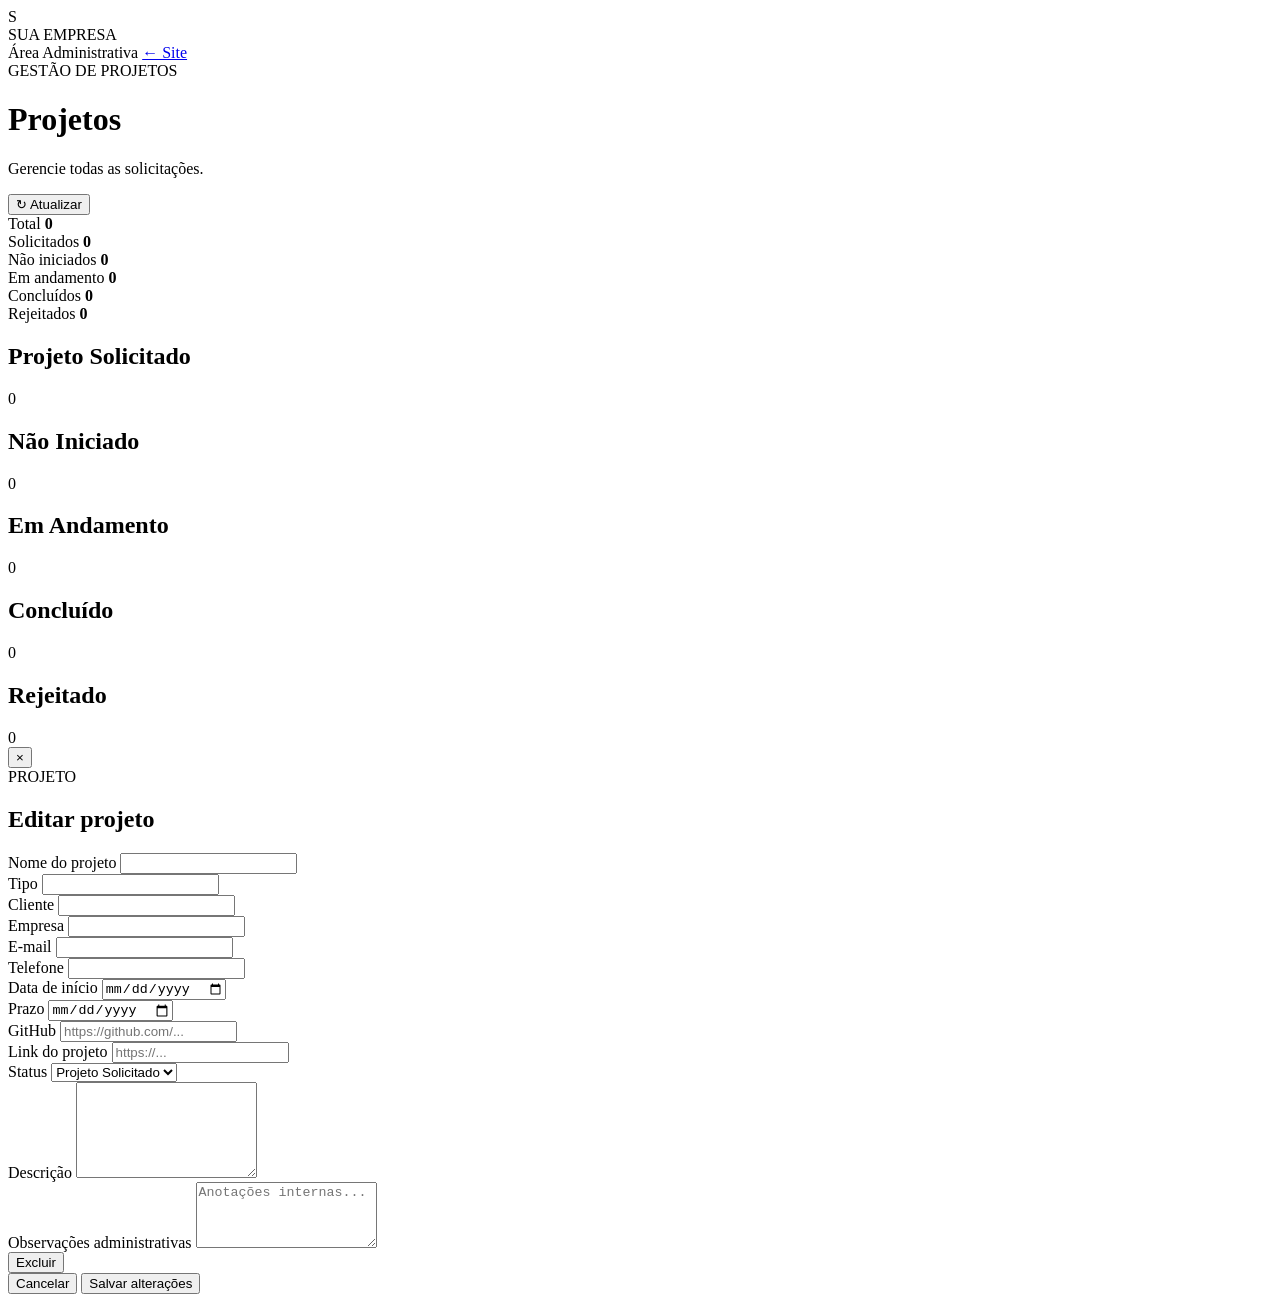
==== admin.html @ 691ab94f "Update and rename index2.html to admin.html" ====
<!DOCTYPE html>
<html lang="pt-BR">

<head>

    <meta charset="UTF-8">

    <meta
        name="viewport"
        content="width=device-width, initial-scale=1.0"
    >

    <title>
        Área Administrativa | Projetos
    </title>

    <link
        rel="stylesheet"
        href="style.css"
    >

</head>


<body class="admin-body">


    <!-- =====================================================
         CABEÇALHO
    ====================================================== -->

    <header class="admin-header">

        <div class="logo">

            <div class="logo-icon">
                S
            </div>

            <span>
                SUA EMPRESA
            </span>

        </div>


        <div class="admin-actions">

            <span>
                Área Administrativa
            </span>

            <a
                href="index.html"
                class="back-admin"
            >
                ← Site
            </a>

        </div>

    </header>


    <!-- =====================================================
         CONTEÚDO
    ====================================================== -->

    <main class="admin-content">


        <div class="admin-title">

            <div>

                <span class="tag">
                    GESTÃO DE PROJETOS
                </span>

                <h1>
                    Projetos
                </h1>

                <p>
                    Gerencie todas as solicitações.
                </p>

            </div>


            <button
                type="button"
                class="refresh-btn"
                onclick="renderKanban()"
            >
                ↻ Atualizar
            </button>

        </div>


        <!-- =====================================================
             ESTATÍSTICAS
        ====================================================== -->

        <div class="stats">

            <div class="stat-card">

                <span>
                    Total
                </span>

                <strong id="totalProjetos">
                    0
                </strong>

            </div>


            <div class="stat-card">

                <span>
                    Solicitados
                </span>

                <strong id="totalSolicitados">
                    0
                </strong>

            </div>


            <div class="stat-card">

                <span>
                    Não iniciados
                </span>

                <strong id="totalNaoIniciados">
                    0
                </strong>

            </div>


            <div class="stat-card">

                <span>
                    Em andamento
                </span>

                <strong id="totalAndamento">
                    0
                </strong>

            </div>


            <div class="stat-card">

                <span>
                    Concluídos
                </span>

                <strong id="totalConcluidos">
                    0
                </strong>

            </div>


            <div class="stat-card">

                <span>
                    Rejeitados
                </span>

                <strong id="totalRejeitados">
                    0
                </strong>

            </div>

        </div>


        <!-- =====================================================
             KANBAN
        ====================================================== -->

        <div class="kanban">


            <!-- PROJETO SOLICITADO -->

            <div
                class="kanban-column solicitado"
            >

                <div class="column-header">

                    <h2>
                        Projeto Solicitado
                    </h2>

                    <span id="count-solicitado">
                        0
                    </span>

                </div>


                <div
                    class="drop-zone"
                    id="solicitado"
                    ondragover="allowDrop(event)"
                    ondrop="drop(event)"
                ></div>

            </div>


            <!-- NÃO INICIADO -->

            <div
                class="kanban-column nao-iniciado"
            >

                <div class="column-header">

                    <h2>
                        Não Iniciado
                    </h2>

                    <span id="count-nao-iniciado">
                        0
                    </span>

                </div>


                <div
                    class="drop-zone"
                    id="nao-iniciado"
                    ondragover="allowDrop(event)"
                    ondrop="drop(event)"
                ></div>

            </div>


            <!-- ANDAMENTO -->

            <div
                class="kanban-column andamento"
            >

                <div class="column-header">

                    <h2>
                        Em Andamento
                    </h2>

                    <span id="count-andamento">
                        0
                    </span>

                </div>


                <div
                    class="drop-zone"
                    id="andamento"
                    ondragover="allowDrop(event)"
                    ondrop="drop(event)"
                ></div>

            </div>


            <!-- CONCLUÍDO -->

            <div
                class="kanban-column concluido"
            >

                <div class="column-header">

                    <h2>
                        Concluído
                    </h2>

                    <span id="count-concluido">
                        0
                    </span>

                </div>


                <div
                    class="drop-zone"
                    id="concluido"
                    ondragover="allowDrop(event)"
                    ondrop="drop(event)"
                ></div>

            </div>


            <!-- REJEITADO -->

            <div
                class="kanban-column rejeitado"
            >

                <div class="column-header">

                    <h2>
                        Rejeitado
                    </h2>

                    <span id="count-rejeitado">
                        0
                    </span>

                </div>


                <div
                    class="drop-zone"
                    id="rejeitado"
                    ondragover="allowDrop(event)"
                    ondrop="drop(event)"
                ></div>

            </div>


        </div>

    </main>


    <!-- =====================================================
         MODAL DE EDIÇÃO
    ====================================================== -->

    <div
        id="projectModal"
        class="modal"
    >

        <div class="modal-box project-modal">


            <button
                type="button"
                class="close-modal"
                onclick="fecharProjeto()"
            >
                ×
            </button>


            <div class="modal-header">

                <span class="tag">
                    PROJETO
                </span>

                <h2>
                    Editar projeto
                </h2>

            </div>


            <form id="editProjectForm">


                <input
                    type="hidden"
                    id="editId"
                >


                <div class="form-row">

                    <div class="form-group">

                        <label>
                            Nome do projeto
                        </label>

                        <input
                            type="text"
                            id="editNome"
                            required
                        >

                    </div>


                    <div class="form-group">

                        <label>
                            Tipo
                        </label>

                        <input
                            type="text"
                            id="editTipo"
                        >

                    </div>

                </div>


                <div class="form-row">

                    <div class="form-group">

                        <label>
                            Cliente
                        </label>

                        <input
                            type="text"
                            id="editCliente"
                        >

                    </div>


                    <div class="form-group">

                        <label>
                            Empresa
                        </label>

                        <input
                            type="text"
                            id="editEmpresa"
                        >

                    </div>

                </div>


                <div class="form-row">

                    <div class="form-group">

                        <label>
                            E-mail
                        </label>

                        <input
                            type="email"
                            id="editEmail"
                        >

                    </div>


                    <div class="form-group">

                        <label>
                            Telefone
                        </label>

                        <input
                            type="text"
                            id="editTelefone"
                        >

                    </div>

                </div>


                <div class="form-row">

                    <div class="form-group">

                        <label>
                            Data de início
                        </label>

                        <input
                            type="date"
                            id="editInicio"
                        >

                    </div>


                    <div class="form-group">

                        <label>
                            Prazo
                        </label>

                        <input
                            type="date"
                            id="editPrazo"
                        >

                    </div>

                </div>


                <div class="form-group">

                    <label>
                        GitHub
                    </label>

                    <input
                        type="url"
                        id="editGithub"
                        placeholder="https://github.com/..."
                    >

                </div>


                <div class="form-group">

                    <label>
                        Link do projeto
                    </label>

                    <input
                        type="url"
                        id="editLink"
                        placeholder="https://..."
                    >

                </div>


                <div class="form-group">

                    <label>
                        Status
                    </label>

                    <select id="editStatus">

                        <option value="solicitado">
                            Projeto Solicitado
                        </option>

                        <option value="nao-iniciado">
                            Não Iniciado
                        </option>

                        <option value="andamento">
                            Em Andamento
                        </option>

                        <option value="concluido">
                            Concluído
                        </option>

                        <option value="rejeitado">
                            Rejeitado
                        </option>

                    </select>

                </div>


                <div class="form-group">

                    <label>
                        Descrição
                    </label>

                    <textarea
                        id="editDescricao"
                        rows="6"
                    ></textarea>

                </div>


                <div class="form-group">

                    <label>
                        Observações administrativas
                    </label>

                    <textarea
                        id="editObservacoes"
                        rows="4"
                        placeholder="Anotações internas..."
                    ></textarea>

                </div>


                <div class="modal-buttons">


                    <button
                        type="button"
                        class="delete-btn"
                        onclick="excluirProjeto()"
                    >
                        Excluir
                    </button>


                    <div>

                        <button
                            type="button"
                            class="cancel-btn"
                            onclick="fecharProjeto()"
                        >
                            Cancelar
                        </button>


                        <button
                            type="submit"
                            class="btn"
                        >
                            Salvar alterações
                        </button>

                    </div>

                </div>

            </form>

        </div>

    </div>


    <script src="script.js"></script>

</body>

</html>
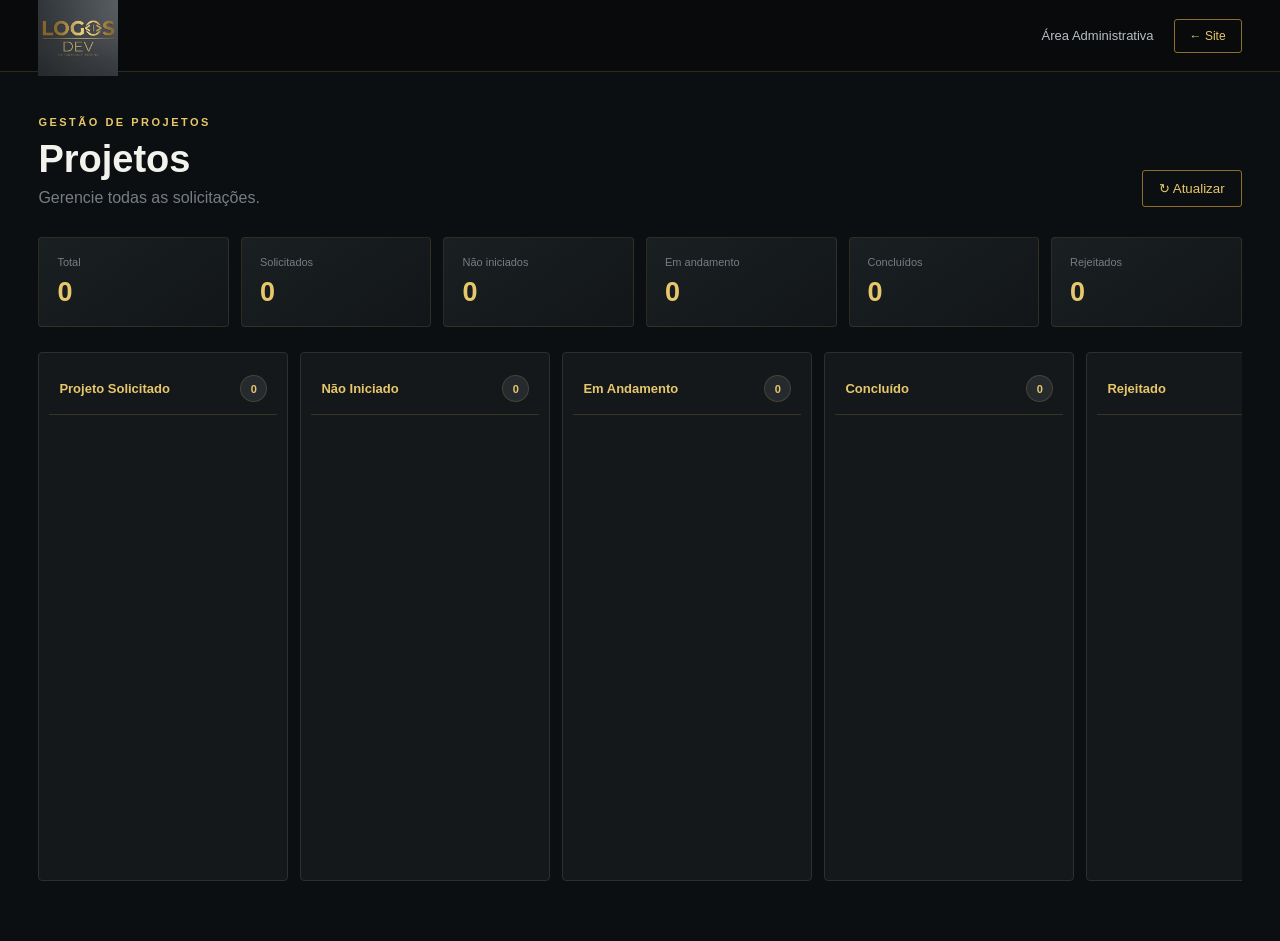
==== commit d20e7c2a: "Add logo image to admin header and clean HTML Updated the admin.html file to include a logo image in" ====
--- a/admin.html
+++ b/admin.html
@@ -31,17 +31,10 @@
 
     <header class="admin-header">
 
-        <div class="logo">
-
-            <div class="logo-icon">
-                S
-            </div>
-
-            <span>
-                SUA EMPRESA
-            </span>
-
-        </div>
+        <div class="logo-image">
+    <img src="logosdev_logo.jpg" alt="LOGOS DEV">
+</div>
+
 
 
         <div class="admin-actions">
--- a/style.css
+++ b/style.css
@@ -0,0 +1,2144 @@
+/* =========================================================
+   LOGOS DEV
+   IDENTIDADE VISUAL
+   Preto / Cinza / Dourado
+========================================================= */
+
+:root {
+
+    /* DOURADOS DA LOGO */
+
+    --gold-light: #e7c76b;
+    --gold: #c9a34a;
+    --gold-dark: #8f6d2e;
+    --gold-soft: #b99a58;
+
+    /* FUNDOS */
+
+    --black: #0b0d0f;
+    --black-2: #101315;
+    --black-3: #15191c;
+    --black-4: #1b2024;
+
+    /* CINZAS */
+
+    --gray-dark: #252a2e;
+    --gray: #777d82;
+    --gray-light: #b9bec2;
+
+    /* TEXTO */
+
+    --white: #f4f2ed;
+    --white-soft: #d8d5ce;
+
+    /* STATUS */
+
+    --green: #4ca875;
+    --red: #b85c5c;
+    --orange: #c78a3c;
+
+    /* EFEITOS */
+
+    --gold-glow:
+        0 0 25px rgba(201, 163, 74, .12);
+
+    --shadow:
+        0 15px 40px rgba(0, 0, 0, .35);
+
+}
+
+
+/* =========================================================
+   RESET
+========================================================= */
+
+* {
+
+    margin: 0;
+
+    padding: 0;
+
+    box-sizing: border-box;
+
+}
+
+
+html {
+
+    scroll-behavior: smooth;
+
+}
+
+
+body {
+
+    font-family:
+        Arial,
+        Helvetica,
+        sans-serif;
+
+    background:
+        var(--black);
+
+    color:
+        var(--white);
+
+}
+
+
+a {
+
+    text-decoration: none;
+
+    color: inherit;
+
+}
+
+
+button,
+input,
+textarea,
+select {
+
+    font-family: inherit;
+
+}
+
+
+/* =========================================================
+   LOGO
+========================================================= */
+
+.logo {
+
+    display: flex;
+
+    align-items: center;
+
+}
+
+
+.logo-image {
+
+    display: flex;
+
+    align-items: center;
+
+}
+
+
+.logo-image {
+    width: 80px;
+    height: 80px;
+    display: flex;
+    align-items: center;
+    justify-content: center;
+    overflow: hidden;
+}
+
+.logo-image img {
+    width: 80px;
+    height: 80px;
+    object-fit: cover;
+    display: block;
+}
+
+
+/* =========================================================
+   HEADER
+========================================================= */
+
+.header {
+
+    height: 78px;
+
+    padding:
+        0 5%;
+
+    display: flex;
+
+    align-items: center;
+
+    justify-content: space-between;
+
+    background:
+        rgba(11, 13, 15, .96);
+
+    border-bottom:
+        1px solid
+        rgba(201, 163, 74, .18);
+
+    position: sticky;
+
+    top: 0;
+
+    z-index: 1000;
+
+    backdrop-filter:
+        blur(12px);
+
+}
+
+
+.header nav {
+
+    display: flex;
+
+    align-items: center;
+
+    gap: 30px;
+
+}
+
+
+.header nav a {
+
+    color:
+        var(--gray-light);
+
+    font-size:
+        13px;
+
+    transition:
+        .25s;
+
+}
+
+
+.header nav a:hover {
+
+    color:
+        var(--gold-light);
+
+}
+
+
+.admin-link {
+
+    border:
+        1px solid
+        var(--gold-dark);
+
+    padding:
+        11px 17px;
+
+    border-radius:
+        4px;
+
+    color:
+        var(--gold-light) !important;
+
+    transition:
+        .25s;
+
+}
+
+
+.admin-link:hover {
+
+    background:
+        var(--gold);
+
+    color:
+        #111 !important;
+
+    border-color:
+        var(--gold);
+
+}
+
+
+/* =========================================================
+   HERO
+========================================================= */
+
+.hero {
+
+    min-height:
+        650px;
+
+    display:
+        flex;
+
+    align-items:
+        center;
+
+    padding:
+        100px 8%;
+
+    position:
+        relative;
+
+    overflow:
+        hidden;
+
+    background:
+
+        radial-gradient(
+            circle at 85% 40%,
+            rgba(201, 163, 74, .10),
+            transparent 30%
+        ),
+
+        linear-gradient(
+            135deg,
+            #0a0c0e,
+            #181c1f
+        );
+
+}
+
+
+/* brilho dourado discreto */
+
+.hero::after {
+
+    content: "";
+
+    position:
+        absolute;
+
+    width:
+        500px;
+
+    height:
+        500px;
+
+    border-radius:
+        50%;
+
+    right:
+        -200px;
+
+    top:
+        100px;
+
+    background:
+        rgba(201, 163, 74, .035);
+
+    filter:
+        blur(60px);
+
+}
+
+
+.hero-content {
+
+    max-width:
+        800px;
+
+    position:
+        relative;
+
+    z-index:
+        2;
+
+}
+
+
+.tag {
+
+    color:
+        var(--gold-light);
+
+    font-size:
+        11px;
+
+    font-weight:
+        700;
+
+    letter-spacing:
+        2.5px;
+
+}
+
+
+.hero h1 {
+
+    font-size:
+        clamp(
+            45px,
+            6vw,
+            76px
+        );
+
+    line-height:
+        1.02;
+
+    margin:
+        25px 0;
+
+    font-weight:
+        800;
+
+}
+
+
+.hero h1 span {
+
+    display:
+        block;
+
+    color:
+        var(--gold-light);
+
+}
+
+
+.hero p {
+
+    max-width:
+        650px;
+
+    color:
+        var(--gray-light);
+
+    font-size:
+        18px;
+
+    line-height:
+        1.8;
+
+    margin-bottom:
+        35px;
+
+}
+
+
+/* =========================================================
+   BOTÃO DOURADO
+========================================================= */
+
+.btn {
+
+    display:
+        inline-flex;
+
+    align-items:
+        center;
+
+    justify-content:
+        center;
+
+    background:
+        linear-gradient(
+            135deg,
+            var(--gold-light),
+            var(--gold)
+        );
+
+    color:
+        #17130a;
+
+    border:
+        none;
+
+    border-radius:
+        3px;
+
+    padding:
+        14px 25px;
+
+    font-weight:
+        700;
+
+    cursor:
+        pointer;
+
+    transition:
+        .25s;
+
+    box-shadow:
+        0 8px 25px
+        rgba(201, 163, 74, .12);
+
+}
+
+
+.btn:hover {
+
+    transform:
+        translateY(-2px);
+
+    box-shadow:
+        0 12px 30px
+        rgba(201, 163, 74, .22);
+
+}
+
+
+/* =========================================================
+   SEÇÕES
+========================================================= */
+
+.section {
+
+    padding:
+        100px 8%;
+
+    background:
+        var(--black-2);
+
+    border-top:
+        1px solid
+        rgba(255, 255, 255, .035);
+
+}
+
+
+.dark-section {
+
+    background:
+        var(--black);
+
+}
+
+
+.section-title {
+
+    display:
+        flex;
+
+    align-items:
+        center;
+
+    gap:
+        18px;
+
+    margin-bottom:
+        55px;
+
+}
+
+
+.section-title span {
+
+    color:
+        var(--gold);
+
+    font-size:
+        12px;
+
+    font-weight:
+        700;
+
+}
+
+
+.section-title h2 {
+
+    font-size:
+        36px;
+
+    color:
+        var(--white);
+
+}
+
+
+/* =========================================================
+   QUEM SOMOS
+========================================================= */
+
+.about-grid {
+
+    display:
+        grid;
+
+    grid-template-columns:
+        1fr 1fr;
+
+    gap:
+        70px;
+
+}
+
+
+.about-text h3 {
+
+    font-size:
+        42px;
+
+    line-height:
+        1.1;
+
+    margin-bottom:
+        25px;
+
+    color:
+        var(--white);
+
+}
+
+
+.about-text p {
+
+    color:
+        var(--gray-light);
+
+    line-height:
+        1.8;
+
+    font-size:
+        16px;
+
+    margin-bottom:
+        20px;
+
+}
+
+
+/* =========================================================
+   MISSÃO
+========================================================= */
+
+.mission-card {
+
+    background:
+        linear-gradient(
+            145deg,
+            #1b2024,
+            #121619
+        );
+
+    border:
+        1px solid
+        rgba(201, 163, 74, .14);
+
+    border-radius:
+        5px;
+
+    padding:
+        25px;
+
+    box-shadow:
+        var(--shadow);
+
+}
+
+
+.mission-item {
+
+    display:
+        flex;
+
+    gap:
+        20px;
+
+    padding:
+        23px 0;
+
+    border-bottom:
+        1px solid
+        rgba(255, 255, 255, .06);
+
+}
+
+
+.mission-item:last-child {
+
+    border-bottom:
+        none;
+
+}
+
+
+.mission-item strong {
+
+    color:
+        var(--gold-light);
+
+    font-size:
+        14px;
+
+}
+
+
+.mission-item h4 {
+
+    color:
+        var(--white);
+
+    margin-bottom:
+        7px;
+
+}
+
+
+.mission-item p {
+
+    color:
+        var(--gray-light);
+
+    line-height:
+        1.6;
+
+    font-size:
+        14px;
+
+}
+
+
+/* =========================================================
+   SERVIÇOS
+========================================================= */
+
+.services-grid {
+
+    display:
+        grid;
+
+    grid-template-columns:
+        repeat(4, 1fr);
+
+    gap:
+        18px;
+
+}
+
+
+.service-card {
+
+    background:
+        linear-gradient(
+            145deg,
+            #1a1f22,
+            #111416
+        );
+
+    border:
+        1px solid
+        rgba(201, 163, 74, .12);
+
+    padding:
+        32px;
+
+    min-height:
+        280px;
+
+    border-radius:
+        4px;
+
+    transition:
+        .25s;
+
+}
+
+
+.service-card:hover {
+
+    transform:
+        translateY(-5px);
+
+    border-color:
+        rgba(201, 163, 74, .5);
+
+    box-shadow:
+        var(--gold-glow);
+
+}
+
+
+.service-number {
+
+    color:
+        var(--gold);
+
+    font-size:
+        12px;
+
+    font-weight:
+        700;
+
+    margin-bottom:
+        45px;
+
+}
+
+
+.service-card h3 {
+
+    color:
+        var(--gold-light);
+
+    margin-bottom:
+        15px;
+
+    font-size:
+        20px;
+
+}
+
+
+.service-card p {
+
+    color:
+        var(--gray-light);
+
+    line-height:
+        1.7;
+
+    font-size:
+        14px;
+
+}
+
+
+/* =========================================================
+   FORMULÁRIO
+========================================================= */
+
+.project-section {
+
+    background:
+        #121619;
+
+}
+
+
+.project-intro {
+
+    max-width:
+        700px;
+
+    margin-bottom:
+        40px;
+
+}
+
+
+.project-intro h3 {
+
+    font-size:
+        40px;
+
+    margin-bottom:
+        15px;
+
+}
+
+
+.project-intro p {
+
+    color:
+        var(--gray-light);
+
+    line-height:
+        1.7;
+
+}
+
+
+.project-form {
+
+    max-width:
+        900px;
+
+}
+
+
+.form-row {
+
+    display:
+        grid;
+
+    grid-template-columns:
+        1fr 1fr;
+
+    gap:
+        20px;
+
+}
+
+
+.form-group {
+
+    margin-bottom:
+        20px;
+
+}
+
+
+.form-group label {
+
+    display:
+        block;
+
+    color:
+        var(--white-soft);
+
+    font-size:
+        12px;
+
+    font-weight:
+        700;
+
+    margin-bottom:
+        8px;
+
+}
+
+
+.form-group input,
+.form-group textarea,
+.form-group select {
+
+    width:
+        100%;
+
+    background:
+        #191e21;
+
+    border:
+        1px solid
+        #343a3e;
+
+    color:
+        var(--white);
+
+    border-radius:
+        3px;
+
+    padding:
+        14px;
+
+    outline:
+        none;
+
+    font-size:
+        14px;
+
+    transition:
+        .2s;
+
+}
+
+
+.form-group input::placeholder,
+.form-group textarea::placeholder {
+
+    color:
+        #656c71;
+
+}
+
+
+.form-group input:focus,
+.form-group textarea:focus,
+.form-group select:focus {
+
+    border-color:
+        var(--gold);
+
+    box-shadow:
+        0 0 0 2px
+        rgba(201, 163, 74, .08);
+
+}
+
+
+.form-group textarea {
+
+    resize:
+        vertical;
+
+}
+
+
+.form-group select option {
+
+    background:
+        #191e21;
+
+    color:
+        white;
+
+}
+
+
+.submit-btn {
+
+    margin-top:
+        5px;
+
+}
+
+
+/* =========================================================
+   FOOTER
+========================================================= */
+
+footer {
+
+    background:
+        #080a0c;
+
+    color:
+        white;
+
+    padding:
+        40px 8%;
+
+    display:
+        flex;
+
+    justify-content:
+        space-between;
+
+    align-items:
+        center;
+
+    border-top:
+        1px solid
+        rgba(201, 163, 74, .18);
+
+}
+
+
+footer .logo-image img {
+
+    width:
+        105px;
+
+}
+
+
+footer p {
+
+    color:
+        var(--gray);
+
+    margin-top:
+        8px;
+
+    font-size:
+        12px;
+
+}
+
+
+footer a {
+
+    color:
+        var(--gold-light);
+
+    font-size:
+        13px;
+
+}
+
+
+/* =========================================================
+   MODAIS
+========================================================= */
+
+.modal {
+
+    display:
+        none;
+
+    position:
+        fixed;
+
+    inset:
+        0;
+
+    background:
+        rgba(0, 0, 0, .82);
+
+    z-index:
+        3000;
+
+    align-items:
+        center;
+
+    justify-content:
+        center;
+
+    padding:
+        20px;
+
+}
+
+
+.modal.active {
+
+    display:
+        flex;
+
+}
+
+
+.modal-box {
+
+    position:
+        relative;
+
+    width:
+        100%;
+
+    max-width:
+        550px;
+
+    background:
+        #181d20;
+
+    border:
+        1px solid
+        rgba(201, 163, 74, .25);
+
+    border-radius:
+        5px;
+
+    padding:
+        40px;
+
+    box-shadow:
+        0 30px 80px
+        rgba(0, 0, 0, .6);
+
+    max-height:
+        90vh;
+
+    overflow-y:
+        auto;
+
+}
+
+
+.close-modal {
+
+    position:
+        absolute;
+
+    top:
+        12px;
+
+    right:
+        18px;
+
+    border:
+        none;
+
+    background:
+        transparent;
+
+    color:
+        var(--gray-light);
+
+    font-size:
+        30px;
+
+    cursor:
+        pointer;
+
+}
+
+
+.close-modal:hover {
+
+    color:
+        var(--gold-light);
+
+}
+
+
+.success-box {
+
+    text-align:
+        center;
+
+}
+
+
+.success-icon {
+
+    width:
+        70px;
+
+    height:
+        70px;
+
+    background:
+        rgba(201, 163, 74, .12);
+
+    border:
+        1px solid
+        var(--gold);
+
+    color:
+        var(--gold-light);
+
+    border-radius:
+        50%;
+
+    display:
+        flex;
+
+    align-items:
+        center;
+
+    justify-content:
+        center;
+
+    font-size:
+        32px;
+
+    margin:
+        0 auto 20px;
+
+}
+
+
+.success-box h2 {
+
+    margin-bottom:
+        15px;
+
+}
+
+
+.success-box p {
+
+    color:
+        var(--gray-light);
+
+    line-height:
+        1.6;
+
+    margin-bottom:
+        25px;
+
+}
+
+
+/* =========================================================
+   ÁREA ADMINISTRATIVA
+========================================================= */
+
+.admin-body {
+
+    background:
+        #0c0f11;
+
+}
+
+
+/* =========================================================
+   HEADER ADMIN
+========================================================= */
+
+.admin-header {
+
+    height:
+        72px;
+
+    background:
+        #080a0c;
+
+    color:
+        white;
+
+    padding:
+        0 3%;
+
+    display:
+        flex;
+
+    justify-content:
+        space-between;
+
+    align-items:
+        center;
+
+    border-bottom:
+        1px solid
+        rgba(201, 163, 74, .2);
+
+}
+
+
+.admin-actions {
+
+    display:
+        flex;
+
+    align-items:
+        center;
+
+    gap:
+        20px;
+
+}
+
+
+.admin-actions span {
+
+    color:
+        var(--gray-light);
+
+    font-size:
+        13px;
+
+}
+
+
+.back-admin {
+
+    border:
+        1px solid
+        var(--gold-dark);
+
+    color:
+        var(--gold-light);
+
+    padding:
+        9px 15px;
+
+    border-radius:
+        3px;
+
+    font-size:
+        12px;
+
+}
+
+
+.back-admin:hover {
+
+    background:
+        var(--gold);
+
+    color:
+        #111;
+
+}
+
+
+/* =========================================================
+   ADMIN CONTENT
+========================================================= */
+
+.admin-content {
+
+    padding:
+        40px 3%;
+
+}
+
+
+.admin-title {
+
+    display:
+        flex;
+
+    justify-content:
+        space-between;
+
+    align-items:
+        flex-end;
+
+    margin-bottom:
+        30px;
+
+}
+
+
+.admin-title h1 {
+
+    font-size:
+        38px;
+
+    margin:
+        8px 0;
+
+}
+
+
+.admin-title p {
+
+    color:
+        var(--gray);
+
+}
+
+
+.refresh-btn {
+
+    border:
+        1px solid
+        var(--gold-dark);
+
+    background:
+        transparent;
+
+    color:
+        var(--gold-light);
+
+    padding:
+        10px 16px;
+
+    border-radius:
+        3px;
+
+    cursor:
+        pointer;
+
+}
+
+
+.refresh-btn:hover {
+
+    background:
+        var(--gold);
+
+    color:
+        #111;
+
+}
+
+
+/* =========================================================
+   ESTATÍSTICAS
+========================================================= */
+
+.stats {
+
+    display:
+        grid;
+
+    grid-template-columns:
+        repeat(6, 1fr);
+
+    gap:
+        12px;
+
+    margin-bottom:
+        25px;
+
+}
+
+
+.stat-card {
+
+    background:
+        linear-gradient(
+            145deg,
+            #1a1f22,
+            #121619
+        );
+
+    border:
+        1px solid
+        rgba(201, 163, 74, .14);
+
+    border-radius:
+        4px;
+
+    padding:
+        18px;
+
+}
+
+
+.stat-card span {
+
+    display:
+        block;
+
+    color:
+        var(--gray);
+
+    font-size:
+        11px;
+
+    margin-bottom:
+        9px;
+
+}
+
+
+.stat-card strong {
+
+    color:
+        var(--gold-light);
+
+    font-size:
+        27px;
+
+}
+
+
+/* =========================================================
+   KANBAN
+========================================================= */
+
+.kanban {
+
+    display:
+        grid;
+
+    grid-template-columns:
+        repeat(
+            5,
+            minmax(250px, 1fr)
+        );
+
+    gap:
+        12px;
+
+    overflow-x:
+        auto;
+
+    padding-bottom:
+        20px;
+
+}
+
+
+.kanban-column {
+
+    background:
+        #14181b;
+
+    border:
+        1px solid
+        #292f33;
+
+    border-radius:
+        4px;
+
+    min-height:
+        520px;
+
+    padding:
+        10px;
+
+}
+
+
+.column-header {
+
+    display:
+        flex;
+
+    align-items:
+        center;
+
+    justify-content:
+        space-between;
+
+    padding:
+        12px 10px;
+
+    margin-bottom:
+        5px;
+
+    border-bottom:
+        1px solid
+        rgba(201, 163, 74, .2);
+
+}
+
+
+.column-header h2 {
+
+    color:
+        var(--gold-light);
+
+    font-size:
+        13px;
+
+}
+
+
+.column-header span {
+
+    background:
+        #252a2e;
+
+    color:
+        var(--gold-light);
+
+    min-width:
+        27px;
+
+    height:
+        27px;
+
+    border:
+        1px solid
+        rgba(201, 163, 74, .2);
+
+    border-radius:
+        50%;
+
+    display:
+        flex;
+
+    align-items:
+        center;
+
+    justify-content:
+        center;
+
+    font-size:
+        11px;
+
+    font-weight:
+        700;
+
+}
+
+
+.drop-zone {
+
+    min-height:
+        450px;
+
+}
+
+
+/* =========================================================
+   CARD DE PROJETO
+========================================================= */
+
+.project-card {
+
+    background:
+        linear-gradient(
+            145deg,
+            #202529,
+            #171b1e
+        );
+
+    border:
+        1px solid
+        #30373b;
+
+    border-radius:
+        3px;
+
+    padding:
+        16px;
+
+    margin-bottom:
+        10px;
+
+    cursor:
+        grab;
+
+    box-shadow:
+        0 5px 15px
+        rgba(0, 0, 0, .18);
+
+    transition:
+        .2s;
+
+}
+
+
+.project-card:hover {
+
+    border-color:
+        rgba(201, 163, 74, .5);
+
+    transform:
+        translateY(-2px);
+
+}
+
+
+.project-card.dragging {
+
+    opacity:
+        .35;
+
+}
+
+
+.project-card h3 {
+
+    color:
+        var(--white);
+
+    font-size:
+        14px;
+
+    margin-bottom:
+        9px;
+
+}
+
+
+.card-client {
+
+    color:
+        var(--gray-light);
+
+    font-size:
+        11px;
+
+    margin-bottom:
+        10px;
+
+}
+
+
+.card-client strong {
+
+    color:
+        var(--white-soft);
+
+}
+
+
+.card-type {
+
+    display:
+        inline-block;
+
+    background:
+        rgba(201, 163, 74, .08);
+
+    color:
+        var(--gold-light);
+
+    border:
+        1px solid
+        rgba(201, 163, 74, .25);
+
+    padding:
+        4px 7px;
+
+    border-radius:
+        2px;
+
+    font-size:
+        9px;
+
+    font-weight:
+        700;
+
+    margin-bottom:
+        10px;
+
+}
+
+
+.card-footer {
+
+    border-top:
+        1px solid
+        rgba(255, 255, 255, .06);
+
+    padding-top:
+        10px;
+
+    display:
+        flex;
+
+    justify-content:
+        space-between;
+
+    align-items:
+        center;
+
+}
+
+
+.card-date {
+
+    color:
+        var(--gray);
+
+    font-size:
+        10px;
+
+}
+
+
+.edit-card {
+
+    border:
+        none;
+
+    background:
+        transparent;
+
+    color:
+        var(--gold-light);
+
+    cursor:
+        pointer;
+
+    font-size:
+        11px;
+
+    font-weight:
+        700;
+
+}
+
+
+.edit-card:hover {
+
+    color:
+        white;
+
+}
+
+
+/* =========================================================
+   MODAL ADMIN
+========================================================= */
+
+.project-modal {
+
+    max-width:
+        800px;
+
+}
+
+
+.modal-header {
+
+    margin-bottom:
+        30px;
+
+}
+
+
+.modal-header h2 {
+
+    color:
+        var(--white);
+
+    font-size:
+        28px;
+
+    margin-top:
+        8px;
+
+}
+
+
+.modal-buttons {
+
+    display:
+        flex;
+
+    justify-content:
+        space-between;
+
+    align-items:
+        center;
+
+    margin-top:
+        30px;
+
+    padding-top:
+        20px;
+
+    border-top:
+        1px solid
+        rgba(255, 255, 255, .07);
+
+}
+
+
+.delete-btn {
+
+    border:
+        1px solid
+        rgba(184, 92, 92, .4);
+
+    background:
+        rgba(184, 92, 92, .08);
+
+    color:
+        #df8585;
+
+    padding:
+        11px 16px;
+
+    border-radius:
+        3px;
+
+    cursor:
+        pointer;
+
+    font-weight:
+        700;
+
+}
+
+
+.cancel-btn {
+
+    border:
+        1px solid
+        #3a4145;
+
+    background:
+        transparent;
+
+    color:
+        var(--gray-light);
+
+    padding:
+        11px 16px;
+
+    border-radius:
+        3px;
+
+    cursor:
+        pointer;
+
+    margin-right:
+        8px;
+
+}
+
+
+.cancel-btn:hover {
+
+    border-color:
+        var(--gold-dark);
+
+    color:
+        var(--gold-light);
+
+}
+
+
+/* =========================================================
+   SCROLLBAR
+========================================================= */
+
+::-webkit-scrollbar {
+
+    width:
+        8px;
+
+    height:
+        8px;
+
+}
+
+
+::-webkit-scrollbar-track {
+
+    background:
+        #0b0d0f;
+
+}
+
+
+::-webkit-scrollbar-thumb {
+
+    background:
+        #444;
+
+    border-radius:
+        10px;
+
+}
+
+
+::-webkit-scrollbar-thumb:hover {
+
+    background:
+        var(--gold-dark);
+
+}
+
+
+/* =========================================================
+   RESPONSIVO
+========================================================= */
+
+@media (max-width: 1100px) {
+
+    .header nav {
+
+        gap:
+            15px;
+
+    }
+
+
+    .services-grid {
+
+        grid-template-columns:
+            repeat(2, 1fr);
+
+    }
+
+
+    .stats {
+
+        grid-template-columns:
+            repeat(3, 1fr);
+
+    }
+
+}
+
+
+@media (max-width: 750px) {
+
+    .header {
+
+        height:
+            auto;
+
+        padding:
+            15px 5%;
+
+        flex-direction:
+            column;
+
+        gap:
+            15px;
+
+    }
+
+
+    .header nav {
+
+        flex-wrap:
+            wrap;
+
+        justify-content:
+            center;
+
+    }
+
+
+    .hero {
+
+        padding:
+            80px 6%;
+
+    }
+
+
+    .section {
+
+        padding:
+            70px 6%;
+
+    }
+
+
+    .about-grid {
+
+        grid-template-columns:
+            1fr;
+
+    }
+
+
+    .services-grid {
+
+        grid-template-columns:
+            1fr;
+
+    }
+
+
+    .form-row {
+
+        grid-template-columns:
+            1fr;
+
+    }
+
+
+    footer {
+
+        flex-direction:
+            column;
+
+        gap:
+            25px;
+
+        text-align:
+            center;
+
+    }
+
+
+    .stats {
+
+        grid-template-columns:
+            repeat(2, 1fr);
+
+    }
+
+
+    .admin-title {
+
+        align-items:
+            flex-start;
+
+        flex-direction:
+            column;
+
+        gap:
+            20px;
+
+    }
+
+}
+
+
+@media (max-width: 500px) {
+
+    .logo-image img {
+
+        width:
+            125px;
+
+    }
+
+
+    .hero h1 {
+
+        font-size:
+            43px;
+
+    }
+
+
+    .stats {
+
+        grid-template-columns:
+            1fr 1fr;
+
+    }
+
+
+    .modal-box {
+
+        padding:
+            30px 20px;
+
+    }
+
+
+    .modal-buttons {
+
+        align-items:
+            flex-start;
+
+        flex-direction:
+            column;
+
+        gap:
+            15px;
+
+    }
+
+}
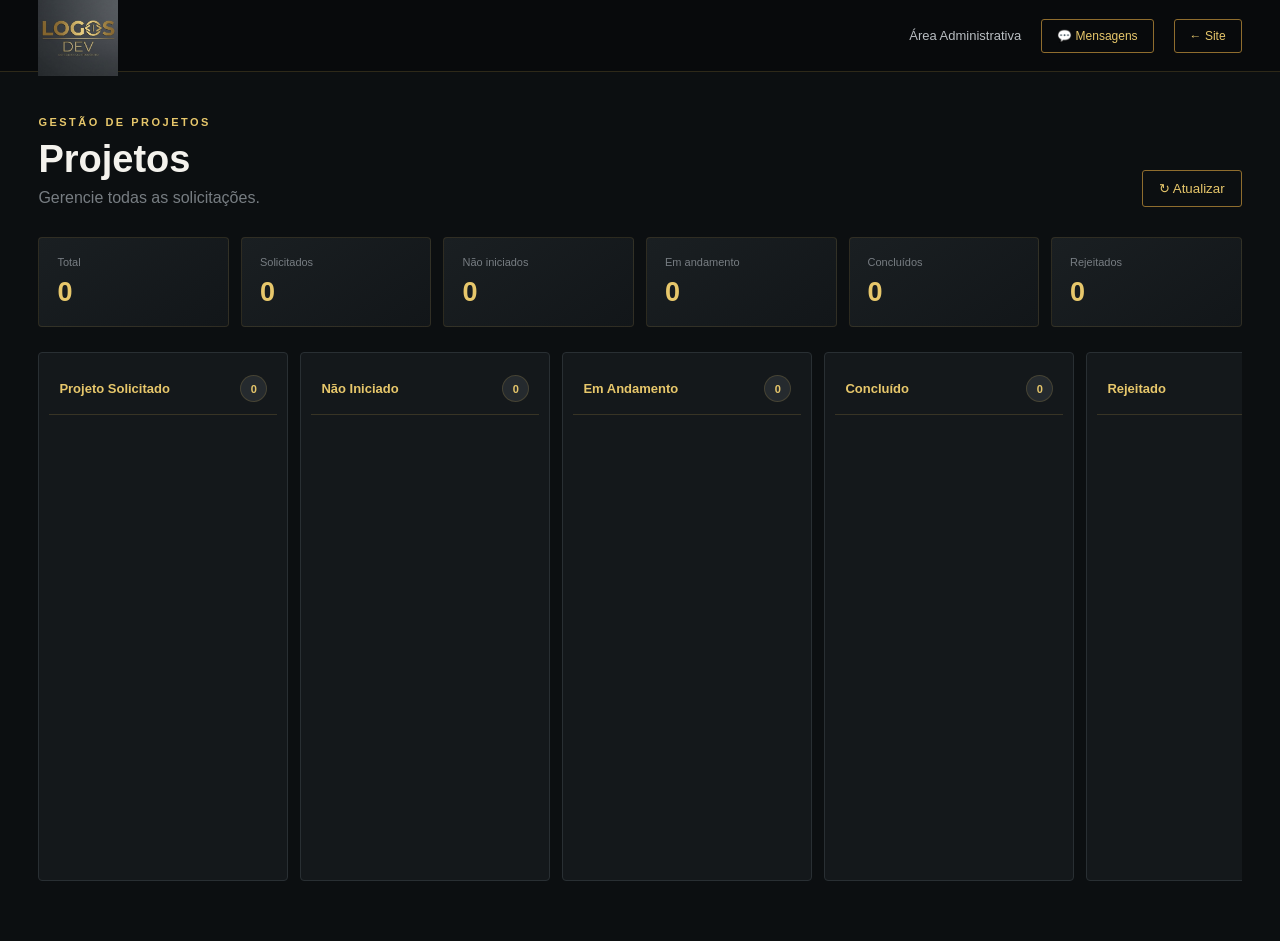
==== commit 31fe264b: "Refactor admin.html for improved structure and links" ====
--- a/admin.html
+++ b/admin.html
@@ -42,6 +42,14 @@
             <span>
                 Área Administrativa
             </span>
+
+            <a
+                href="LogosMessage_integrado.html"
+                class="back-admin"
+                title="Abrir LogosMessage"
+            >
+                💬 Mensagens
+            </a>
 
             <a
                 href="index.html"
@@ -642,6 +650,122 @@
 
     <script src="script.js"></script>
 
+    <!-- =====================================================
+         INTEGRAÇÃO: ADMIN -> LOGOSMESSAGE
+         O index.html envia somente para o Admin (chave "projetos").
+         Quando o Admin recebe a solicitação, ela é colocada na fila
+         "logosdev_project_notifications" para o LogosMessage.
+         O LogosMessage então publica no canal Vendas.
+    ====================================================== -->
+    <script>
+        (function () {
+            const PROJECTS_KEY = "projetos";
+            const LOGOSMESSAGE_INBOX_KEY = "logosdev_project_notifications";
+            const FORWARDED_KEY = "logosdev_project_forwarded_ids";
+
+            function readArray(key) {
+                try {
+                    const value = JSON.parse(localStorage.getItem(key) || "[]");
+                    return Array.isArray(value) ? value : [];
+                } catch (e) {
+                    return [];
+                }
+            }
+
+            function saveArray(key, value) {
+                localStorage.setItem(key, JSON.stringify(value));
+            }
+
+            function getProjectId(project) {
+                if (!project) return null;
+                return project.id || project.projectId || project.codigo || project.createdAt || null;
+            }
+
+            function encaminharProjetosParaLogosMessage(projectList) {
+                if (!Array.isArray(projectList) || !projectList.length) return;
+
+                const fila = readArray(LOGOSMESSAGE_INBOX_KEY);
+                const encaminhados = readArray(FORWARDED_KEY);
+                const encaminhadosSet = new Set(encaminhados.map(String));
+                let filaAlterada = false;
+                let idsAlterados = false;
+
+                projectList.forEach(function (project) {
+                    const projectId = getProjectId(project);
+                    if (!projectId) return;
+
+                    const id = String(projectId);
+
+                    // Não encaminha novamente o mesmo projeto.
+                    if (encaminhadosSet.has(id)) return;
+
+                    // Também evita duplicar caso ele já esteja aguardando no Inbox.
+                    const alreadyQueued = fila.some(function (item) {
+                        return item && String(item.id || item.projectId || item.codigo || "") === id;
+                    });
+
+                    if (!alreadyQueued) {
+                        fila.push({
+                            ...project,
+                            id: project.id || id,
+                            origem: project.origem || "admin.html",
+                            enviadoPeloAdminEm: Date.now()
+                        });
+                        filaAlterada = true;
+                    }
+
+                    encaminhados.push(id);
+                    encaminhadosSet.add(id);
+                    idsAlterados = true;
+                });
+
+                if (filaAlterada) {
+                    saveArray(LOGOSMESSAGE_INBOX_KEY, fila);
+                }
+
+                if (idsAlterados) {
+                    // Mantém somente os últimos 1000 IDs para não crescer indefinidamente.
+                    saveArray(FORWARDED_KEY, encaminhados.slice(-1000));
+                }
+            }
+
+            function sincronizarDoStorage(projetosJSON) {
+                try {
+                    const lista = JSON.parse(projetosJSON || "[]");
+                    if (Array.isArray(lista)) {
+                        encaminharProjetosParaLogosMessage(lista);
+                    }
+                } catch (e) {
+                    console.error("Erro ao encaminhar projetos para o LogosMessage:", e);
+                }
+            }
+
+            // Quando uma nova solicitação chega do index.html.
+            window.addEventListener("storage", function (event) {
+                if (event.key !== PROJECTS_KEY) return;
+
+                sincronizarDoStorage(event.newValue);
+
+                try {
+                    if (typeof projetos !== "undefined") {
+                        projetos = JSON.parse(event.newValue || "[]");
+                    }
+                    if (typeof renderizar === "function") {
+                        renderizar();
+                    }
+                } catch (e) {
+                    window.location.reload();
+                }
+            });
+
+            // Se o Admin for aberto depois que o cliente já enviou o projeto,
+            // também faz o encaminhamento.
+            window.addEventListener("load", function () {
+                sincronizarDoStorage(localStorage.getItem(PROJECTS_KEY));
+            });
+        })();
+    </script>
+
 </body>
 
 </html>
